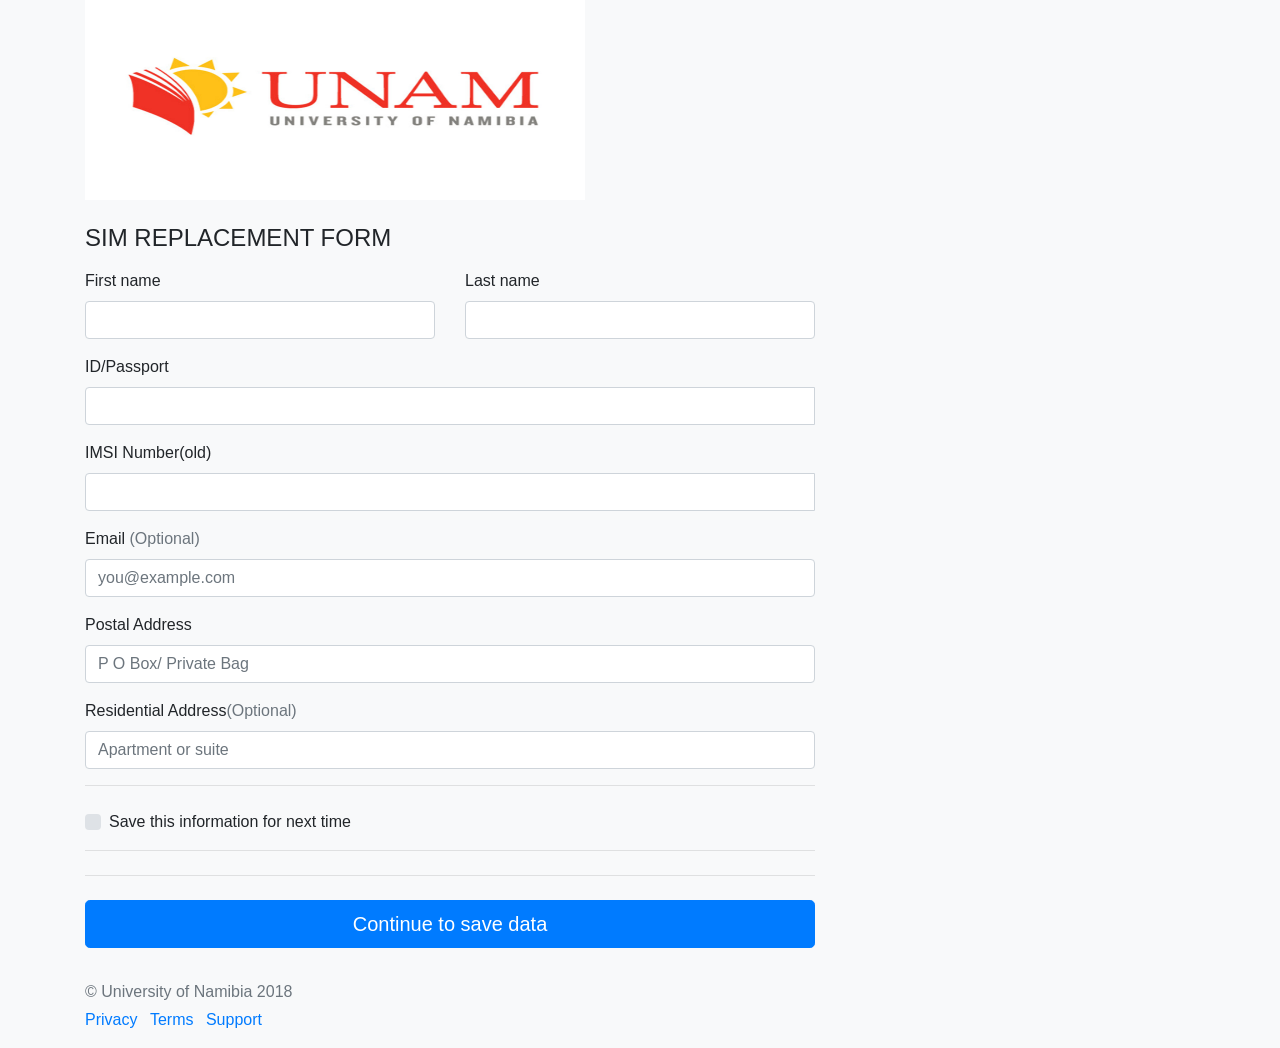
==== IT Assignment/form.html @ 819e488a "Add files via upload" ====
<!doctype html>
<html lang="en">
  <head>
    <meta charset="utf-8">
    <meta name="viewport" content="width=device-width, initial-scale=1, shrink-to-fit=no">
    <meta name="description" content="">
    <meta name="author" content="">
    <link rel="icon" href="../../../../favicon.ico">

    <title>Sim replacement form</title>


    <link href="css.css" rel="stylesheet">

    <link href="form-validation.css" rel="stylesheet">
  </head>

  <body class="bg-light">

    <div class="container">
      <img class="mb-4" src="unam11.jpg" alt="" width="500" height="200">

        <!-- <p class="lead"><strong>Please complete the form below</strong></p> -->

      <div class="row">
        <div class="col-md-4 order-md-2 mb-4">

        </div>
        <div class="col-md-8 order-md-1">
          <h4 class="mb-3">SIM REPLACEMENT FORM</h4>
          <form class="needs-validation" novalidate action="database.php" method="post">
            <div class="row">
              <div class="col-md-6 mb-3">
                <label for="firstName">First name</label>
                <input type="text" class="form-control" id="firstName" placeholder="" value="" required>
                <div class="invalid-feedback">Valid first name is required.
                </div>
              </div>
              <div class="col-md-6 mb-3">
                <label for="lastName">Last name</label>
                <input type="text" class="form-control" id="lastName" placeholder="" value="" required>
                <div class="invalid-feedback">
                  Valid last name is required.
                </div>
              </div>
            </div>
            <div class="mb-3">
              <label for="username">ID/Passport</label>
              <div class="input-group">
                <!-- <div class="input-group-prepend">
                  <span class="input-group-text">@</span>
                </div> -->
                <input type="text" class="form-control" id="username" placeholder="" required>
                <div class="invalid-feedback" style="width: 100%;">
                  Your ID/Passport is required.
                </div>
              </div>
            </div>
            <div class="mb-3">
              <label for="username">IMSI Number(old)</label>
              <div class="input-group">
                <input type="text" class="form-control" id="username" placeholder="" required>
                <div class="invalid-feedback" style="width: 100%;">
                  Your ID/Passport is required.
                </div>
              </div>
            </div>

            <div class="mb-3">
              <label for="email">Email <span class="text-muted">(Optional)</span></label>
              <input type="email" class="form-control" id="email" placeholder="you@example.com">
              <div class="invalid-feedback">
                Please enter a valid email address for  updates.
              </div>
            </div>

            <div class="mb-3">
              <label for="address">Postal Address</label>
              <input type="text" class="form-control" id="address" placeholder="P O Box/ Private Bag" required>
              <div class="invalid-feedback">
                Please enter your  address.
              </div>
            </div>

            <div class="mb-3">
              <label for="address2">Residential Address<span class="text-muted">(Optional)</span></label>
              <input type="text" class="form-control" id="address2" placeholder="Apartment or suite">
            </div>

          <hr class="mb-4">
            <div class="custom-control custom-checkbox">
              <input type="checkbox" class="custom-control-input" id="save-info">
              <label class="custom-control-label" for="save-info">Save this information for next time</label>
            </div>
          <hr class="mb-4">

            <hr class="mb-4">
            <button class="btn btn-primary btn-lg btn-block" type="submit">Continue to save data</button>
          </form>
        </div>
      </div>

      <footer class="my-3 pt-3 text-muted text-small">
        <p class="mb-1">&copy; University of Namibia 2018</p>
        <ul class="list-inline">
          <li class="list-inline-item"><a href="#">Privacy</a></li>
          <li class="list-inline-item"><a href="#">Terms</a></li>
          <li class="list-inline-item"><a href="#">Support</a></li>
        </ul>
      </footer>
    </div>


    <script src="https://code.jquery.com/jquery-3.2.1.slim.min.js" integrity="sha384-KJ3o2DKtIkvYIK3UENzmM7KCkRr/rE9/Qpg6aAZGJwFDMVNA/GpGFF93hXpG5KkN" crossorigin="anonymous"></script>
    <script>window.jQuery || document.write('<script src="../../../../assets/js/vendor/jquery-slim.min.js"><\/script>')</script>
    <script src="../../../../assets/js/vendor/popper.min.js"></script>
    <script src="../../../../dist/js/bootstrap.min.js"></script>
    <script src="../../../../assets/js/vendor/holder.min.js"></script>
    <script>
      // Example starter JavaScript for disabling form submissions if there are invalid fields
      (function() {
        'use strict';

        window.addEventListener('load', function() {
          // Fetch all the forms we want to apply custom Bootstrap validation styles to
          var forms = document.getElementsByClassName('needs-validation');

          // Loop over them and prevent submission
          var validation = Array.prototype.filter.call(forms, function(form) {
            form.addEventListener('submit', function(event) {
              if (form.checkValidity() === false) {
                event.preventDefault();
                event.stopPropagation();
              }
              form.classList.add('was-validated');
            }, false);
          });
        }, false);
      })();
    </script>
  </body>
</html>
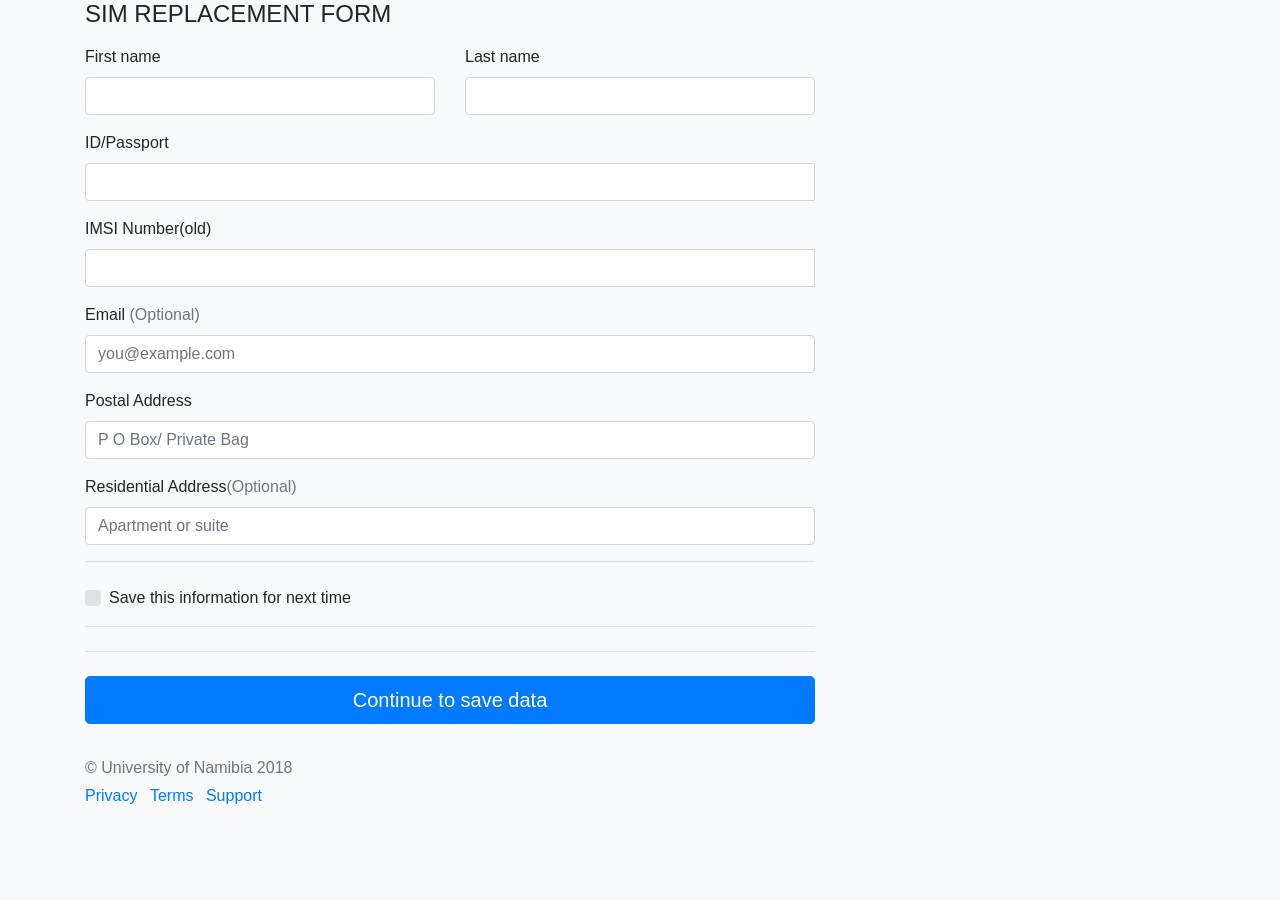
==== commit 1c572ee3: "Add files via upload" ====
--- a/IT Assignment/form.html
+++ b/IT Assignment/form.html
@@ -1,3 +1,4 @@
+<?php include('server.php');?>
 <!doctype html>
 <html lang="en">
   <head>
@@ -6,39 +7,30 @@
     <meta name="description" content="">
     <meta name="author" content="">
     <link rel="icon" href="../../../../favicon.ico">
-
     <title>Sim replacement form</title>
-
-
     <link href="css.css" rel="stylesheet">
-
     <link href="form-validation.css" rel="stylesheet">
   </head>
 
   <body class="bg-light">
-
     <div class="container">
-      <img class="mb-4" src="unam11.jpg" alt="" width="500" height="200">
-
-        <!-- <p class="lead"><strong>Please complete the form below</strong></p> -->
-
+      <!-- <img class="mb-4" src="unam11.jpg" alt="" width="500" height="200"> -->
       <div class="row">
         <div class="col-md-4 order-md-2 mb-4">
-
         </div>
         <div class="col-md-8 order-md-1">
           <h4 class="mb-3">SIM REPLACEMENT FORM</h4>
-          <form class="needs-validation" novalidate action="database.php" method="post">
+          <form class="needs-validation" novalidate action="register.php" method="post">
             <div class="row">
               <div class="col-md-6 mb-3">
                 <label for="firstName">First name</label>
-                <input type="text" class="form-control" id="firstName" placeholder="" value="" required>
+                <input type="text" class="form-control" id="firstName" name="fname" placeholder="" required>
                 <div class="invalid-feedback">Valid first name is required.
                 </div>
               </div>
               <div class="col-md-6 mb-3">
                 <label for="lastName">Last name</label>
-                <input type="text" class="form-control" id="lastName" placeholder="" value="" required>
+                <input type="text" class="form-control" id="lastName" name="lname" placeholder="" required>
                 <div class="invalid-feedback">
                   Valid last name is required.
                 </div>
@@ -50,7 +42,7 @@
                 <!-- <div class="input-group-prepend">
                   <span class="input-group-text">@</span>
                 </div> -->
-                <input type="text" class="form-control" id="username" placeholder="" required>
+                <input type="text" class="form-control" id="username" name="id" placeholder="" required>
                 <div class="invalid-feedback" style="width: 100%;">
                   Your ID/Passport is required.
                 </div>
@@ -59,7 +51,7 @@
             <div class="mb-3">
               <label for="username">IMSI Number(old)</label>
               <div class="input-group">
-                <input type="text" class="form-control" id="username" placeholder="" required>
+                <input type="text" class="form-control" id="username" name="imsi" placeholder="" required>
                 <div class="invalid-feedback" style="width: 100%;">
                   Your ID/Passport is required.
                 </div>
@@ -68,7 +60,7 @@
 
             <div class="mb-3">
               <label for="email">Email <span class="text-muted">(Optional)</span></label>
-              <input type="email" class="form-control" id="email" placeholder="you@example.com">
+              <input type="email" class="form-control" id="email" name="email" placeholder="you@example.com" required="true">
               <div class="invalid-feedback">
                 Please enter a valid email address for  updates.
               </div>
@@ -76,7 +68,7 @@
 
             <div class="mb-3">
               <label for="address">Postal Address</label>
-              <input type="text" class="form-control" id="address" placeholder="P O Box/ Private Bag" required>
+              <input type="text" class="form-control" id="address" name="postal" placeholder="P O Box/ Private Bag" required>
               <div class="invalid-feedback">
                 Please enter your  address.
               </div>
@@ -84,18 +76,18 @@
 
             <div class="mb-3">
               <label for="address2">Residential Address<span class="text-muted">(Optional)</span></label>
-              <input type="text" class="form-control" id="address2" placeholder="Apartment or suite">
+              <input type="text" class="form-control" id="address2" name="residential" placeholder="Apartment or suite">
             </div>
 
           <hr class="mb-4">
             <div class="custom-control custom-checkbox">
-              <input type="checkbox" class="custom-control-input" id="save-info">
+              <input type="checkbox" class="custom-control-input" name="save" id="save-info">
               <label class="custom-control-label" for="save-info">Save this information for next time</label>
             </div>
           <hr class="mb-4">
 
             <hr class="mb-4">
-            <button class="btn btn-primary btn-lg btn-block" type="submit">Continue to save data</button>
+            <button class="btn btn-primary btn-lg btn-block" type="submit" name="save">Continue to save data</button>
           </form>
         </div>
       </div>
@@ -122,7 +114,7 @@
         'use strict';
 
         window.addEventListener('load', function() {
-          // Fetch all the forms we want to apply custom Bootstrap validation styles to
+          // Fetch all the forms we want to apply custom validation styles to
           var forms = document.getElementsByClassName('needs-validation');
 
           // Loop over them and prevent submission
